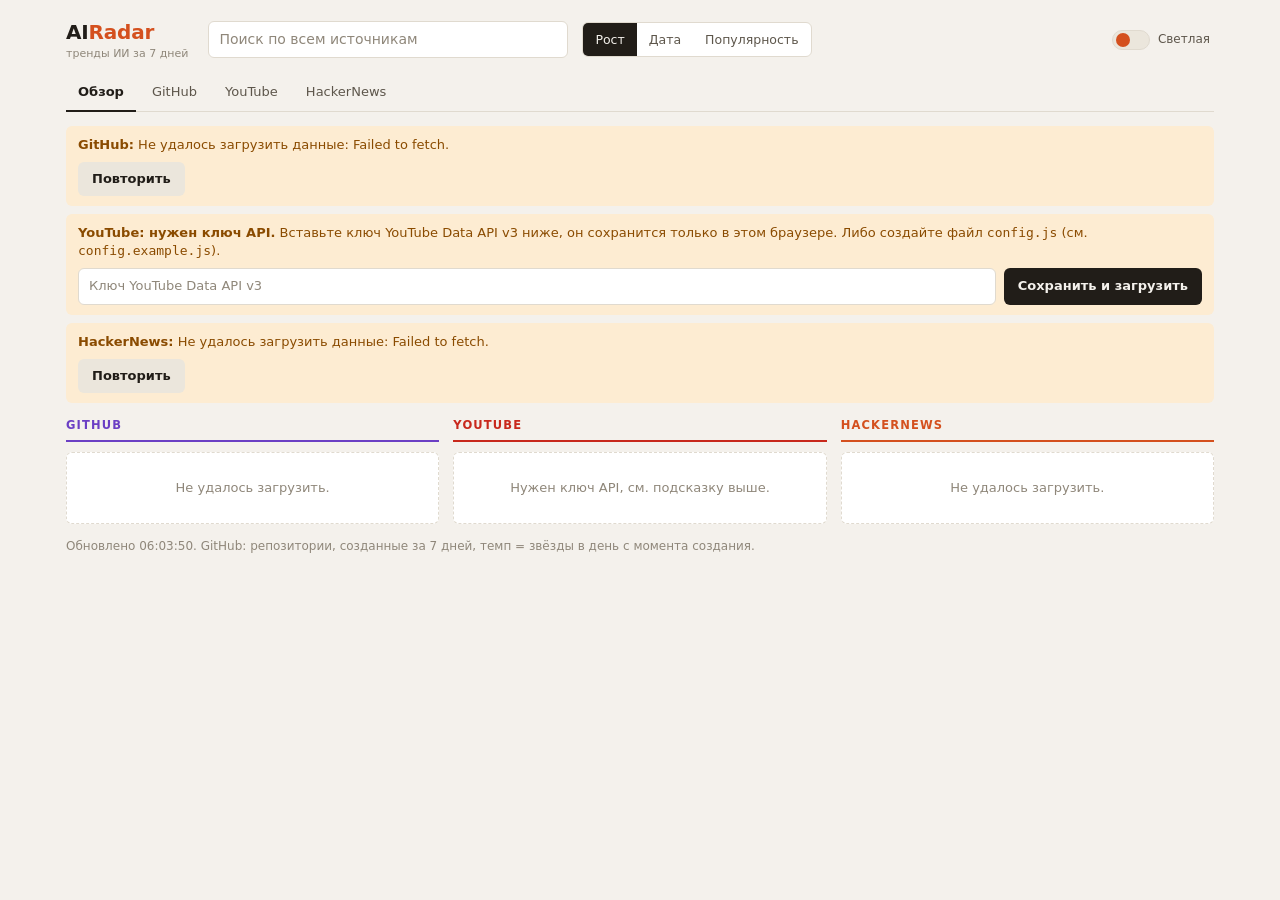
==== index.html @ 1e1c4a04 "Add AI Radar dashboard: GitHub, YouTube and HackerNews trends for 7 days Vanilla HTML/CSS/JS dashboa" ====
<!doctype html>
<html lang="ru">
<head>
<meta charset="utf-8">
<meta name="viewport" content="width=device-width,initial-scale=1">
<title>AI Radar</title>
<link rel="stylesheet" href="styles.css">
</head>
<body>
<div class="app">
  <header class="bar">
    <div class="logo">AI<b>Radar</b><small>тренды ИИ за 7 дней</small></div>
    <label class="search">
      <span class="sr">Поиск по всем источникам</span>
      <input id="q" type="search" placeholder="Поиск по всем источникам" autocomplete="off">
    </label>
    <div class="seg" role="group" aria-label="Сортировка">
      <button type="button" data-sort="growth" aria-pressed="true">Рост</button>
      <button type="button" data-sort="date" aria-pressed="false">Дата</button>
      <button type="button" data-sort="popularity" aria-pressed="false">Популярность</button>
    </div>
    <button class="theme" id="theme" type="button" role="switch" aria-checked="false" aria-label="Тёмная тема">
      <span class="theme-track"><span class="theme-knob"></span></span>
      <span class="theme-text" id="theme-text">Светлая</span>
    </button>
  </header>

  <nav class="tabs" role="tablist" aria-label="Источники">
    <button role="tab" class="tab" data-tab="overview" aria-selected="true">Обзор <i class="count" data-count="overview"></i></button>
    <button role="tab" class="tab" data-tab="github" aria-selected="false">GitHub <i class="count" data-count="github"></i></button>
    <button role="tab" class="tab" data-tab="youtube" aria-selected="false">YouTube <i class="count" data-count="youtube"></i></button>
    <button role="tab" class="tab" data-tab="hackernews" aria-selected="false">HackerNews <i class="count" data-count="hackernews"></i></button>
  </nav>

  <div id="notices" class="notices" aria-live="polite"></div>
  <main id="view" role="tabpanel"></main>
  <footer class="foot" id="foot"></footer>
</div>

<script src="lib.js"></script>
<script src="sources.js"></script>
<script src="app.js"></script>
</body>
</html>
---- styles.css ----
:root {
  --bg: #f4f1ec;
  --surface: #ffffff;
  --surface-2: #ebe6dc;
  --line: #e0dacf;
  --ink: #211d18;
  --ink-2: #5d564b;
  --muted: #8f877a;
  --accent: #d4501e;
  --on-ink: #f4f1ec;
  --warn: #8a4b00;
  --warn-bg: #fdecd2;
  --github: #6b3fc4;
  --youtube: #c8281c;
  --hackernews: #d4501e;
  --font: system-ui, -apple-system, "Segoe UI", Roboto, sans-serif;
  color-scheme: light;
}
:root[data-theme="dark"] {
  --bg: #17140f;
  --surface: #221e18;
  --surface-2: #2d2820;
  --line: #3a342a;
  --ink: #f1ece4;
  --ink-2: #c4bcae;
  --muted: #918879;
  --accent: #ff7a45;
  --on-ink: #17140f;
  --warn: #ffd9a0;
  --warn-bg: #3b2c12;
  --github: #b79cff;
  --youtube: #ff7a70;
  --hackernews: #ff9d5c;
  color-scheme: dark;
}

* { box-sizing: border-box; }
html, body { margin: 0; }
body { background: var(--bg); color: var(--ink); font-family: var(--font); font-size: 14px; line-height: 1.4; }
.sr { position: absolute; width: 1px; height: 1px; overflow: hidden; clip: rect(0 0 0 0); white-space: nowrap; }
:focus-visible { outline: 2px solid var(--accent); outline-offset: 2px; }

.app { max-width: 1180px; margin: 0 auto; padding: 18px 16px 48px; display: grid; gap: 14px; }

/* шапка */
.bar { display: flex; flex-wrap: wrap; align-items: center; gap: 10px 14px; }
.logo { font-weight: 800; font-size: 20px; letter-spacing: -.01em; margin-right: 6px; }
.logo b { color: var(--accent); }
.logo small { display: block; font-size: 11px; font-weight: 400; letter-spacing: 0; color: var(--muted); }
.search { flex: 1 1 220px; max-width: 360px; }
input[type="search"], .key-form input {
  width: 100%; background: var(--surface); color: var(--ink); border: 1px solid var(--line); border-radius: 6px;
  padding: 8px 10px; font: inherit;
}
input::placeholder { color: var(--muted); }
.seg { display: inline-flex; border: 1px solid var(--line); border-radius: 6px; overflow: hidden; background: var(--surface); }
.seg button { background: none; border: 0; color: var(--ink-2); font: inherit; font-size: 12.5px; padding: 8px 12px; cursor: pointer; }
.seg button[aria-pressed="true"] { background: var(--ink); color: var(--on-ink); }
.theme { margin-left: auto; display: inline-flex; align-items: center; gap: 8px; background: none; border: 0; color: var(--ink-2); font: inherit; font-size: 12px; cursor: pointer; padding: 4px; border-radius: 6px; }
.theme-track { width: 38px; height: 20px; border-radius: 99px; background: var(--surface-2); border: 1px solid var(--line); position: relative; flex: none; }
.theme-knob { position: absolute; top: 2px; left: 3px; width: 14px; height: 14px; border-radius: 50%; background: var(--accent); transition: transform .18s ease; }
.theme[aria-checked="true"] .theme-knob { transform: translateX(16px); }

/* вкладки */
.tabs { display: flex; flex-wrap: wrap; gap: 4px; border-bottom: 1px solid var(--line); }
.tab { background: none; border: 0; border-bottom: 2px solid transparent; margin-bottom: -1px; color: var(--ink-2); font: inherit; font-size: 13px; padding: 8px 12px; cursor: pointer; display: inline-flex; gap: 6px; align-items: center; }
.tab:hover { color: var(--ink); }
.tab[aria-selected="true"] { color: var(--ink); border-bottom-color: var(--ink); font-weight: 600; }
.count { font-style: normal; font-size: 11px; color: var(--muted); font-variant-numeric: tabular-nums; }
.count:empty { display: none; }

/* уведомления */
.notices { display: grid; gap: 8px; }
.notice { background: var(--warn-bg); color: var(--warn); border-radius: 6px; padding: 10px 12px; font-size: 13px; display: grid; gap: 8px; }
.key-form { display: flex; gap: 8px; flex-wrap: wrap; }
.key-form input { flex: 1 1 220px; width: auto; }
.btn { background: var(--ink); color: var(--on-ink); border: 0; border-radius: 6px; padding: 8px 14px; font: inherit; font-weight: 600; cursor: pointer; }
.btn.ghost { background: var(--surface-2); color: var(--ink); }

/* колонки обзора */
.cols { display: grid; grid-template-columns: repeat(3, minmax(0, 1fr)); gap: 14px; align-items: start; }
.col h2 { margin: 0 0 10px; font-size: 11.5px; letter-spacing: .1em; text-transform: uppercase; display: flex; justify-content: space-between; padding-bottom: 7px; border-bottom: 2px solid var(--c); color: var(--c); }
.col h2 span { color: var(--muted); font-weight: 400; letter-spacing: 0; }
.stack { display: grid; gap: 8px; }
.src-github { --c: var(--github); }
.src-youtube { --c: var(--youtube); }
.src-hackernews { --c: var(--hackernews); }

/* карточка */
.item { background: var(--surface); border: 1px solid var(--line); border-radius: 6px; padding: 10px 11px; display: grid; grid-template-columns: 64px minmax(0, 1fr); gap: 10px; }
.item:hover { border-color: var(--c); }
.n { font-size: 20px; font-weight: 800; color: var(--c); line-height: 1; letter-spacing: -.03em; font-variant-numeric: tabular-nums; overflow-wrap: anywhere; }
.n small { display: block; font-size: 9.5px; font-weight: 500; color: var(--muted); letter-spacing: 0; margin-top: 4px; }
.body { min-width: 0; display: grid; gap: 3px; }
.title { color: var(--ink); font-weight: 600; text-decoration: none; overflow-wrap: anywhere; line-height: 1.25; }
.title:hover { color: var(--c); text-decoration: underline; }
.desc { color: var(--ink-2); font-size: 12.5px; overflow-wrap: anywhere; display: -webkit-box; -webkit-line-clamp: 2; -webkit-box-orient: vertical; overflow: hidden; }
.m { color: var(--muted); font-size: 11.5px; }

.more { justify-self: start; background: none; border: 0; color: var(--c); font: inherit; font-size: 12.5px; font-weight: 600; cursor: pointer; padding: 6px 2px; }
.more:hover { text-decoration: underline; }

/* вкладка одного источника */
.grid { display: grid; grid-template-columns: repeat(auto-fill, minmax(340px, 1fr)); gap: 8px; }

.empty { color: var(--muted); text-align: center; padding: 26px 12px; background: var(--surface); border: 1px dashed var(--line); border-radius: 6px; font-size: 13px; }
.skeleton { height: 64px; border-radius: 6px; background: var(--surface); border: 1px solid var(--line); }
@media (prefers-reduced-motion: no-preference) {
  .skeleton { animation: pulse 1.2s ease-in-out infinite; }
  @keyframes pulse { 50% { opacity: .5; } }
}
.foot { color: var(--muted); font-size: 12px; }

@media (max-width: 860px) {
  .cols { grid-template-columns: minmax(0, 1fr); gap: 22px; }
}
@media (max-width: 560px) {
  .search { max-width: none; flex-basis: 100%; order: 3; }
  .seg { order: 4; }
  .grid { grid-template-columns: minmax(0, 1fr); }
}
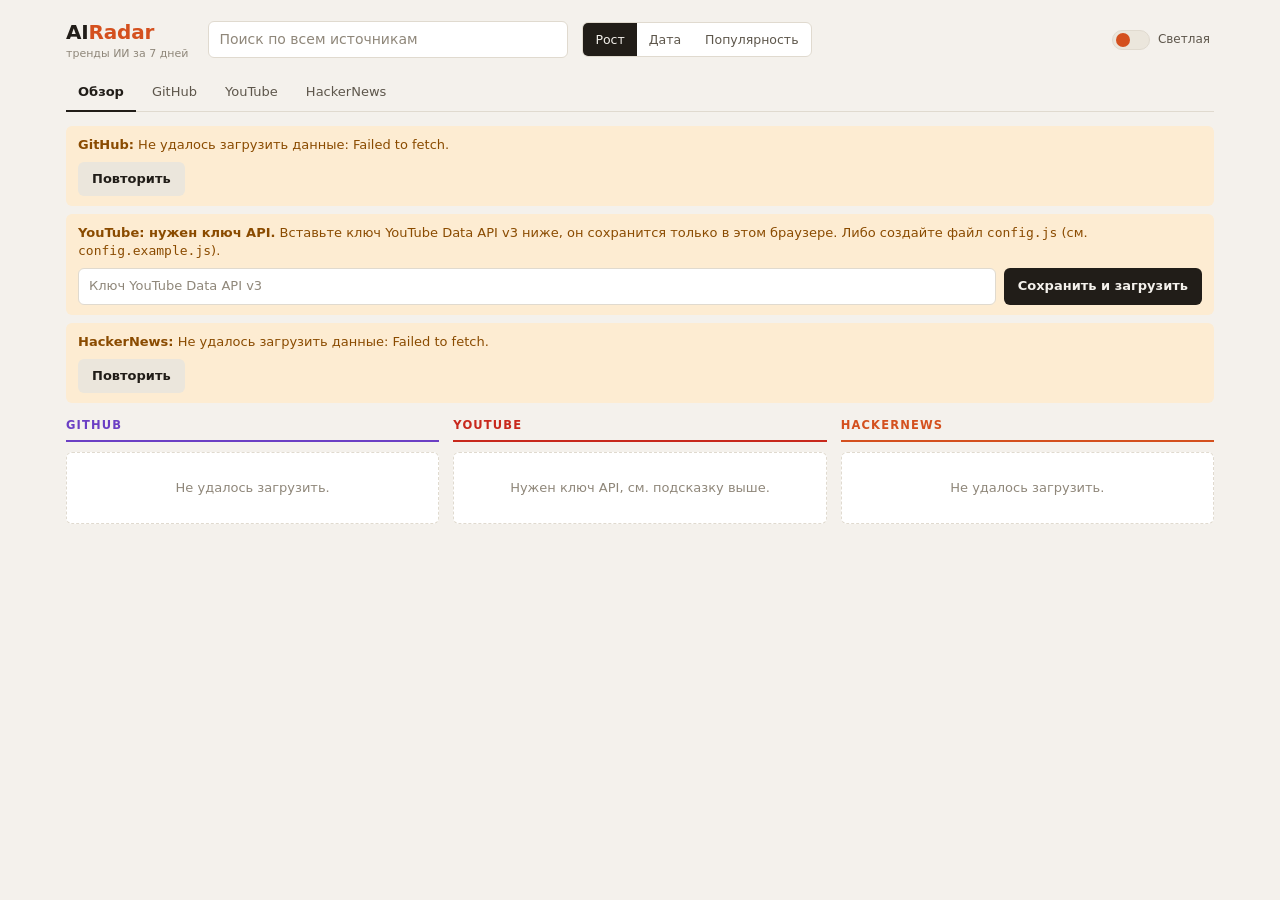
==== commit 4d55fe35: "Fix issues found in code review - sources: HN has no OR operator, query each term separately (80 -> " ====
--- a/index.html
+++ b/index.html
@@ -26,10 +26,10 @@
   </header>
 
   <nav class="tabs" role="tablist" aria-label="Источники">
-    <button role="tab" class="tab" data-tab="overview" aria-selected="true">Обзор <i class="count" data-count="overview"></i></button>
-    <button role="tab" class="tab" data-tab="github" aria-selected="false">GitHub <i class="count" data-count="github"></i></button>
-    <button role="tab" class="tab" data-tab="youtube" aria-selected="false">YouTube <i class="count" data-count="youtube"></i></button>
-    <button role="tab" class="tab" data-tab="hackernews" aria-selected="false">HackerNews <i class="count" data-count="hackernews"></i></button>
+    <button role="tab" id="tab-overview" aria-controls="view" class="tab" data-tab="overview" aria-selected="true">Обзор <i class="count" data-count="overview"></i></button>
+    <button role="tab" id="tab-github" aria-controls="view" class="tab" data-tab="github" aria-selected="false">GitHub <i class="count" data-count="github"></i></button>
+    <button role="tab" id="tab-youtube" aria-controls="view" class="tab" data-tab="youtube" aria-selected="false">YouTube <i class="count" data-count="youtube"></i></button>
+    <button role="tab" id="tab-hackernews" aria-controls="view" class="tab" data-tab="hackernews" aria-selected="false">HackerNews <i class="count" data-count="hackernews"></i></button>
   </nav>
 
   <div id="notices" class="notices" aria-live="polite"></div>
